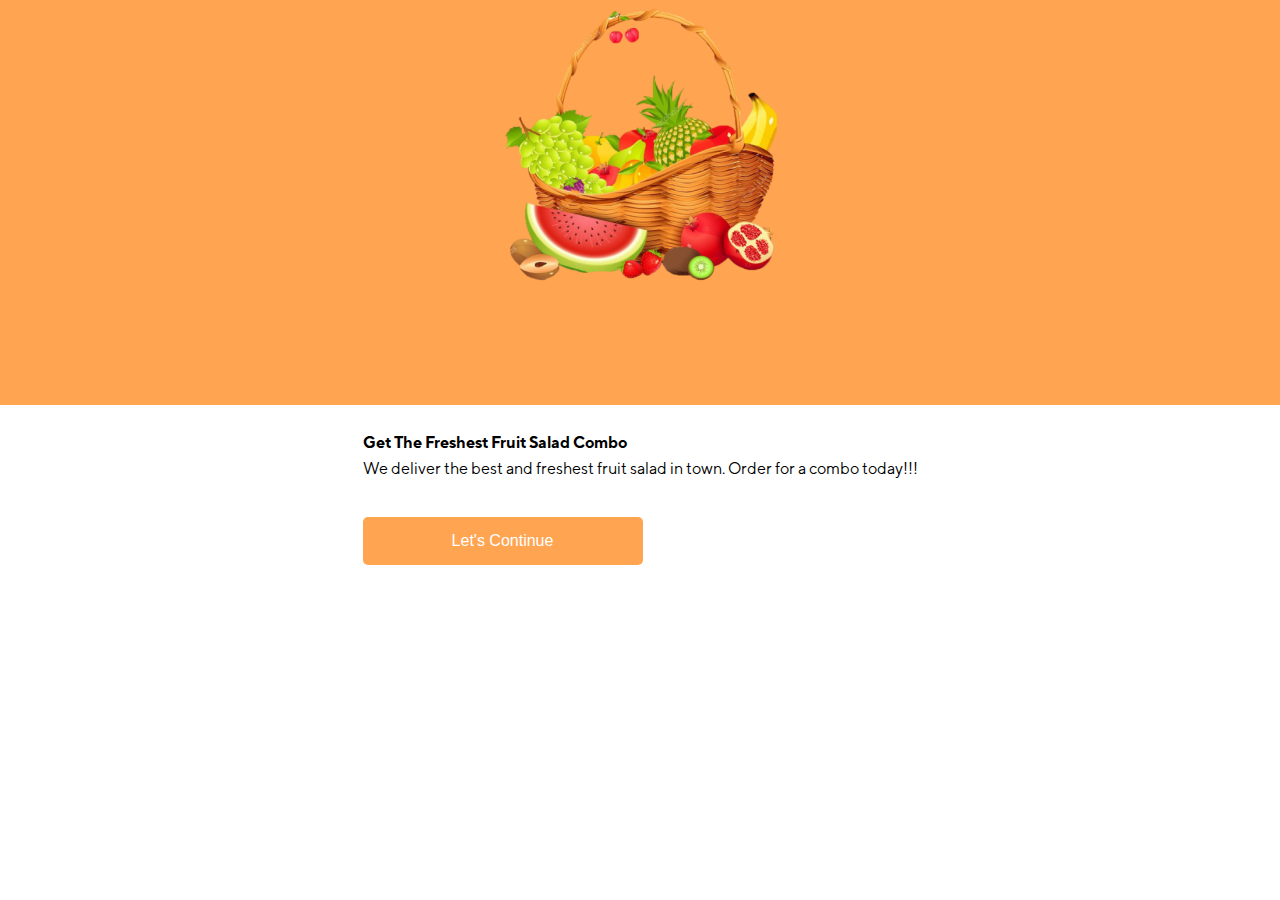
==== continue-page.html @ 1008dea6 "Projeto com as primeiras 3 páginas quase completas, começando a quarta página" ====
<!DOCTYPE html>
<html lang="pt-br">
  <head>
    <meta charset="UTF-8" />
    <meta http-equiv="X-UA-Compatible" content="IE=edge" />
    <meta name="viewport" content="width=device-width, initial-scale=1.0" />
    <title>Inicio</title>
    <link rel="stylesheet" href="./css/reset.css" />
    <link rel="stylesheet" href="./css/style.css" />
  </head>
  <body>
    <header class="header">
      <section class="container-image">
        <img
          src="./img/kisspng-fruit-basket-clip-art-5aed5301d44408 1.png"
          alt=""
        />
      </section>
    </header>
    <main class="main">
      <section class="content">
        <h1 class="title first">Get The Freshest Fruit Salad Combo</h1>
        <p>
          We deliver the best and freshest fruit salad in town. Order for a
          combo today!!!
        </p>
        <button
          class="btn"
          type="button"
          onclick="location.href='./input-page.html'"
        >
          Let's Continue
        </button>
      </section>
    </main>
  </body>
</html>
---- css/style.css ----
@font-face {
  font-family: "TT Norms Pro";
  src: url("./fonts/TT\ Norms\ Pro\ Regular.otf");
  font-weight: normal;
}

@font-face {
  font-family: "TT Norms Pro";
  src: url("./fonts/TT\ Norms\ Pro\ Bold.otf");
  font-weight: bold;
}

@font-face {
  font-family: "TT Norms Pro";
  src: url("./fonts/TT\ Norms\ Pro\ Medium.otf");
  font-weight: 500;
}

body {
  background-color: #fff;
  font-family: "TT Norms Pro";
}

a {
  text-decoration: none;
}

.content-index {
  justify-content: center;
  width: 100vw;
  align-items: center;
  height: 100vh;
  display: flex;
}

.header {
  height: 45vh;
  background-color: #ffa451;
  width: 100vw;
  display: flex;
  justify-content: center;
}

.main {
  display: flex;
  justify-content: center;
  height: 50vh;
  width: 100vw;

  margin-top: 30px;
}

.title.first {
  font-weight: bold;
}

.title {
  margin-bottom: 10px;
}

.container-btn {
  margin-top: 10px;
  display: flex;
  justify-content: center;
}

.btn {
  background-color: #ffa451;
  color: #fff;
  font-size: 16px;
  padding: 15px;
  width: 280px;
  text-align: center;
  margin-top: 40px;
  border-radius: 5px;
  font-weight: 500;
  cursor: pointer;
}

.input {
  padding: 15px;
  border-radius: 5px;
  width: 240px;
  background-color: #f7f5f5;
}
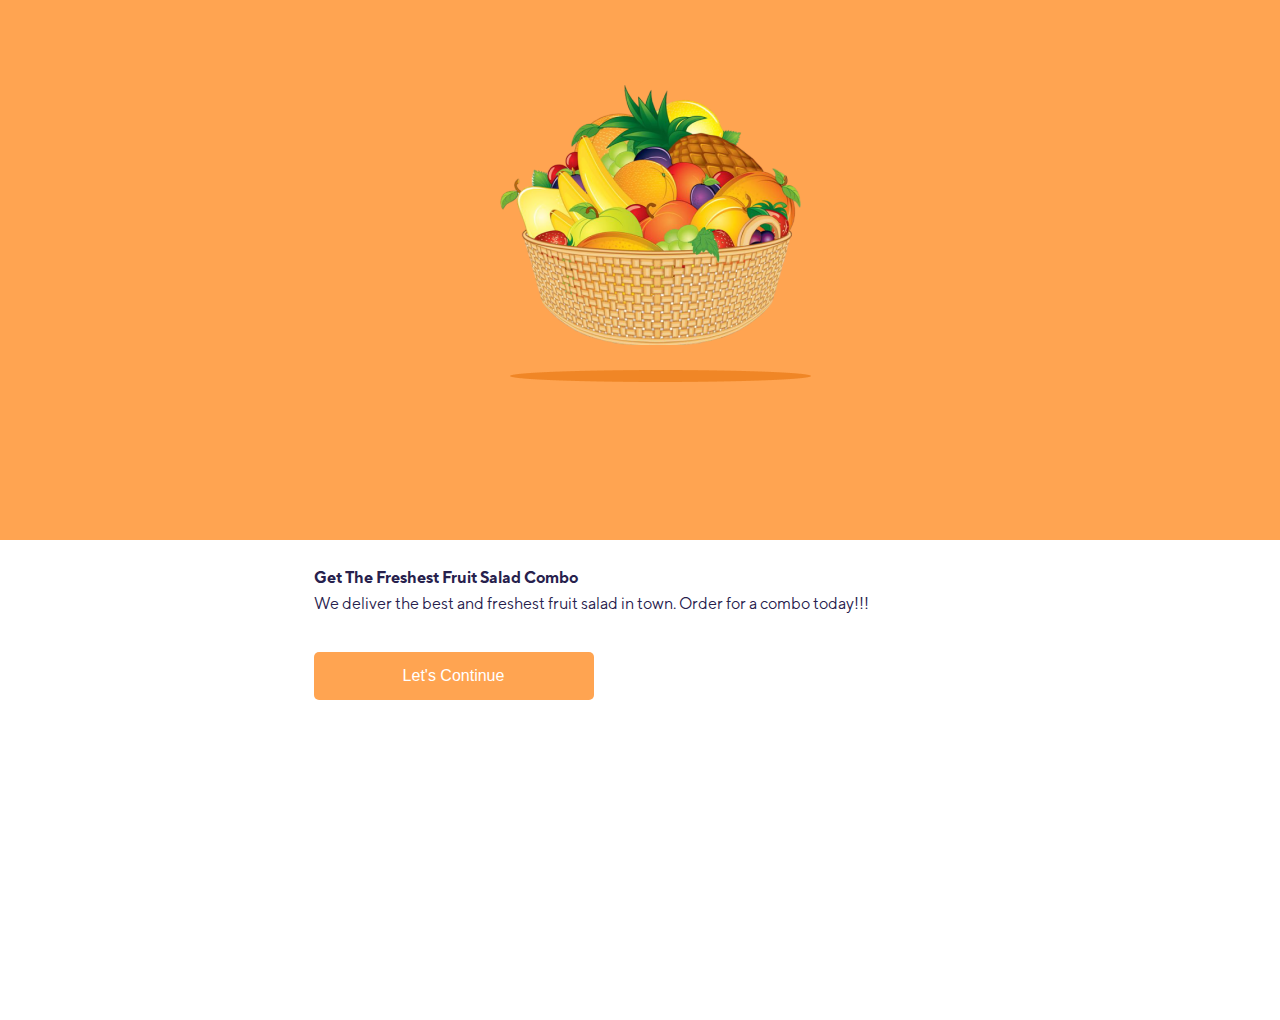
==== commit 2c0c214a: "Ajuste na parte de responsividade do sistema" ====
--- a/continue-page.html
+++ b/continue-page.html
@@ -12,9 +12,11 @@
     <header class="header">
       <section class="container-image">
         <img
-          src="./img/kisspng-fruit-basket-clip-art-5aed5301d44408 1.png"
+          class="fruit"
+          src="./img/imgbin-basket-of-fruit-cartoon-fruits-basket-still-life-illustration-zT8c0qVNxL2hbA3BBdz73AmJr-removebg-preview (1) 1.png"
           alt=""
         />
+        <img class="eclipse" src="./img/Ellipse 1.png" alt="Sombra da imagem" />
       </section>
     </header>
     <main class="main">
--- a/css/style.css
+++ b/css/style.css
@@ -16,9 +16,20 @@
   font-weight: 500;
 }
 
+@font-face {
+  font-family: "TT Norms Pro";
+  src: url("./fonts/TT\ Norms\ Pro\ Thin.otf");
+  font-weight: 300;
+}
+
+button {
+  cursor: pointer;
+}
+
 body {
   background-color: #fff;
   font-family: "TT Norms Pro";
+  color: #27214d;
 }
 
 a {
@@ -34,19 +45,31 @@
 }
 
 .header {
-  height: 45vh;
+  height: 60vh;
   background-color: #ffa451;
-  width: 100vw;
+  width: 100%;
   display: flex;
   justify-content: center;
+}
+
+.fruit {
+  position: absolute;
+  top: 85px;
+  left: 500px;
+}
+
+.eclipse {
+  position: absolute;
+  top: 370px;
+  left: 510px;
 }
 
 .main {
   display: flex;
   justify-content: center;
   height: 50vh;
-  width: 100vw;
-
+  width: 90vw;
+  padding: 0 15px;
   margin-top: 30px;
 }
 
@@ -75,6 +98,7 @@
   border-radius: 5px;
   font-weight: 500;
   cursor: pointer;
+  display: block;
 }
 
 .input {
@@ -83,3 +107,91 @@
   width: 240px;
   background-color: #f7f5f5;
 }
+
+.btn-price {
+  border-radius: 100%;
+  color: #ffa451;
+  font-size: 20px;
+  background-color: #ffe3c9;
+}
+
+.fixed {
+  border-bottom: 2px solid #ffa451;
+}
+
+@media screen and (max-width: 1024px) {
+  .fruit {
+    left: 300px;
+  }
+
+  .eclipse {
+    left: 310px;
+  }
+}
+
+@media screen and (max-width: 780px) {
+  .fruit {
+    left: 200px;
+  }
+
+  .eclipse {
+    left: 210px;
+  }
+}
+
+@media screen and (min-width: 410px) and (max-width: 430px) {
+  .fruit {
+    top: 85px;
+    left: 60px;
+  }
+
+  .eclipse {
+    top: 370px;
+    left: 67px;
+  }
+}
+
+@media screen and (max-width: 380px) {
+  .container-image {
+    position: absolute;
+    top: 130px;
+    left: 60px;
+  }
+
+  .header img {
+    width: 240px;
+  }
+}
+
+@media screen and (max-width: 330px) {
+  .fruit {
+    top: 40px;
+    left: 4px;
+  }
+
+  .eclipse {
+    top: 240px;
+    left: 4px;
+  }
+
+  .header img {
+    width: 200px;
+  }
+}
+
+@media screen and (max-width: 285px) {
+  .fruit {
+    top: 10px;
+    left: -20px;
+  }
+
+  .eclipse {
+    top: 200px;
+    left: -19px;
+  }
+
+  .main {
+    width: 100vw;
+    padding: 0;
+  }
+}
